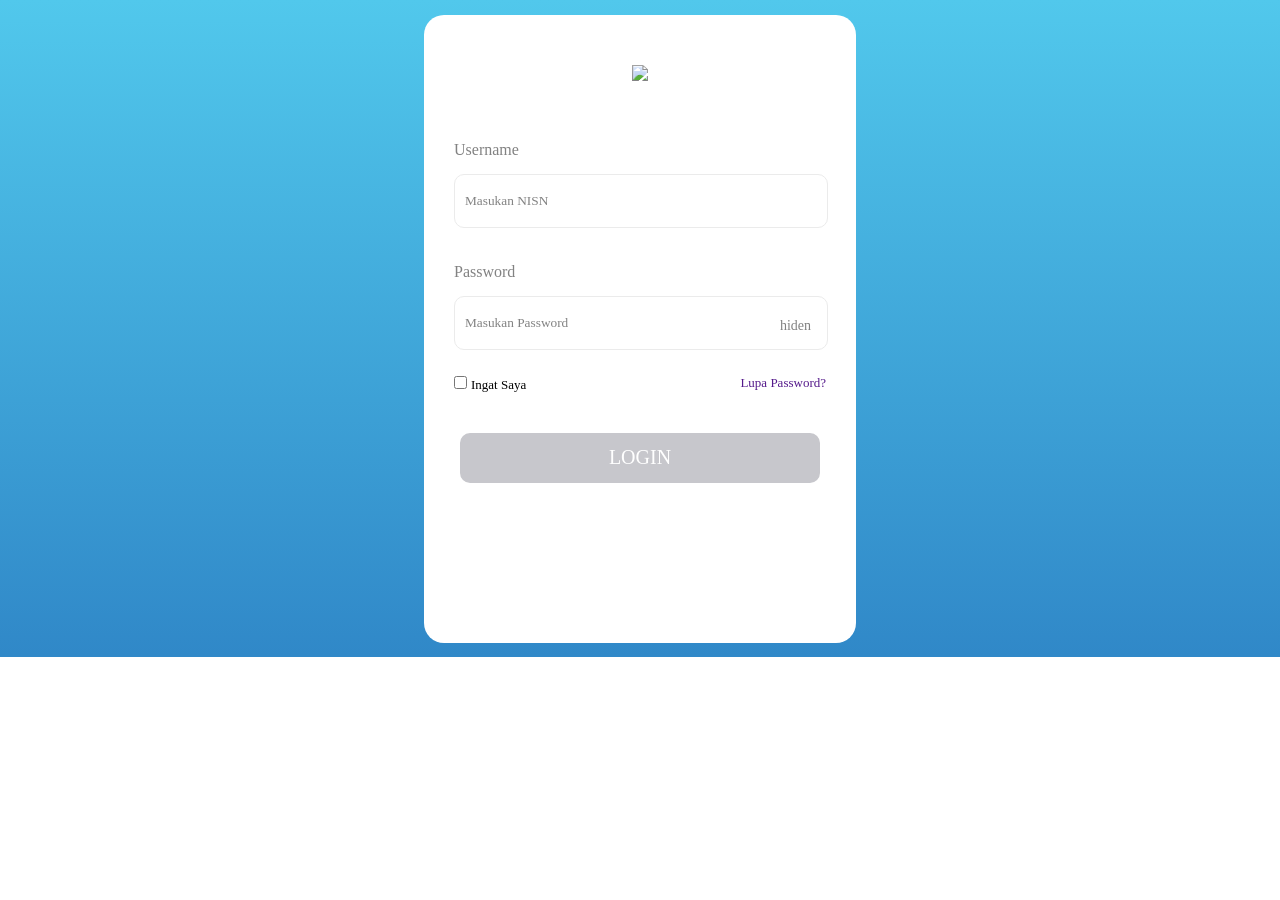
==== login-no-framework/login-native.html @ 5e8c4784 "login-native" ====
<!DOCTYPE html>
<html lang="en">
<head>
    <meta charset="UTF-8">
    <meta http-equiv="X-UA-Compatible" content="IE=edge">
    <meta name="viewport" content="width=device-width, initial-scale=1.0">
    <title>desain-login-menggunakan-native-html-css-js</title>
    <link rel="stylesheet" href="./file-css/login-native.css">
</head>
<body>
    <div class="section-wrapping">
        <div class="background-img">
            <div class="wrapping-form">
                <div class="wrapping-logo">
                    <img src="../../img-latihan/Group 2515.png">
                </div>
                <section>
                    <p id="pop-up"></p>
                </section>
                <form>
                    <div class="wrapping-input">
                        <label for="input-name">Username</label>
                        <input class="input-name-password" type="text" value="Masukan NISN">
                    </div>
                    <div class="wrapping-input">
                        <label for="input-pasword">Password</label>
                            <a id="show" onclick='document.getElementById("show").innerHTML = "show"'>hiden</a>
                            <!-- <a id="show" href="file:///E:/GIT/sinau-bareng/login-no-framework/login-native.html?">show</a> -->
                        <input class="input-name-password" type="text" value="Masukan Password">
                    </div>
                    <div class="wrapping-check-box">
                        <div class="">
                            <input type="checkbox">
                            <a class="password">Ingat Saya</a>
                        </div>
                        <a class="password" href="">Lupa Password?</a>
                    </div>
                    <div class="wrapping-button-login">
                        <button type="button" class="button-login" onclick='document.getElementById("pop-up").innerHTML = "sandi yang anda masukan salah"' >LOGIN</button>
                    </div>
                </form>
            </div>
        </div>
    </div>
</body>
</html>
---- login-no-framework/file-css/login-native.css ----
* {
    margin: 0;
}
@font-face {
    font-family: 'form';
    src: url(../../../font/Ubuntu/Ubuntu-Regular.ttf);
}
@font-face {
    font-family: 'login';
    src: url(../../../font/Ubuntu/Ubuntu-Bold.ttf);
}
body {
    display: flex;
    justify-content: center;
    align-items: center;
}
.section-wrapping {
    width: 100%;
    height: 657px;
    background: linear-gradient(0deg, #3088C8 0.12%, #51C8EC 100%);
}
.background-img {
    width: 100%;
    height: 100%;
    display: flex;
    justify-content: center;
    align-items: center;
    background-image: url(../../../img-latihan/Group.png);
}
.wrapping-form {
    width: 432px;
    height: 628px;
    background-color: #FFFFFF;
    border-radius: 20px;
}
.wrapping-logo {
    display: flex;
    justify-content: center;
    align-items: center;
    flex-direction: column;
    padding: 50px 0;
}
section {
    position: absolute;
    padding:0 0 0 110px;
    margin: -25px 0;
}
#pop-up {
    font-family: 'form';
    color: red;
}
form {
    margin: 0 30px;
}
#alert {
    display: flex;
    justify-content: center;
    position: relative;
    top: 30px;
    width: 370px;
    height: 20px;
    background-color: red;
    color: #FFFFFF;
    font-family: 'form';
    border-radius: 5px;
    box-shadow:0px 2px 4px rgba(0, 0, 0, 0.14) ;
}
.wrapping-input {
    padding: 10px 0;
}
label {
    font-family: 'form';
    color: #828282;
}
input {
    font-family: 'form';
    color: #828282;
}
.wrapping-check-box {
    display: flex;
    justify-content: space-between;
}
.input-name-password {
    width: 360px;
    height: 50px;
    margin: 15px 0;
    padding-left: 10px;
    border: 1px solid #ebebeb;
    outline-color:#F69421;
    border-radius: 10px;
}
.wrapping-input a {
    position: relative ;
    float: right;
    font-family: 'form';
    font-size: 14px;
    top: 55px;
    right: 15px;
    text-decoration: none;
    color: #828282;
}
.password {
    font-family: 'form';
    font-size: 13px;
    text-decoration: none;
}
.wrapping-button-login {
    display: flex;
    justify-content: center;
}
.button-login {
    width: 360px;
    height: 50px;
    margin: 40px 0 0;
    font-family: 'login';
    font-size: 20px;
    color: #FFFFFF;
    background-color: #C7C7CC;
    border:solid#C7C7CC;
    border-radius: 10px;
}
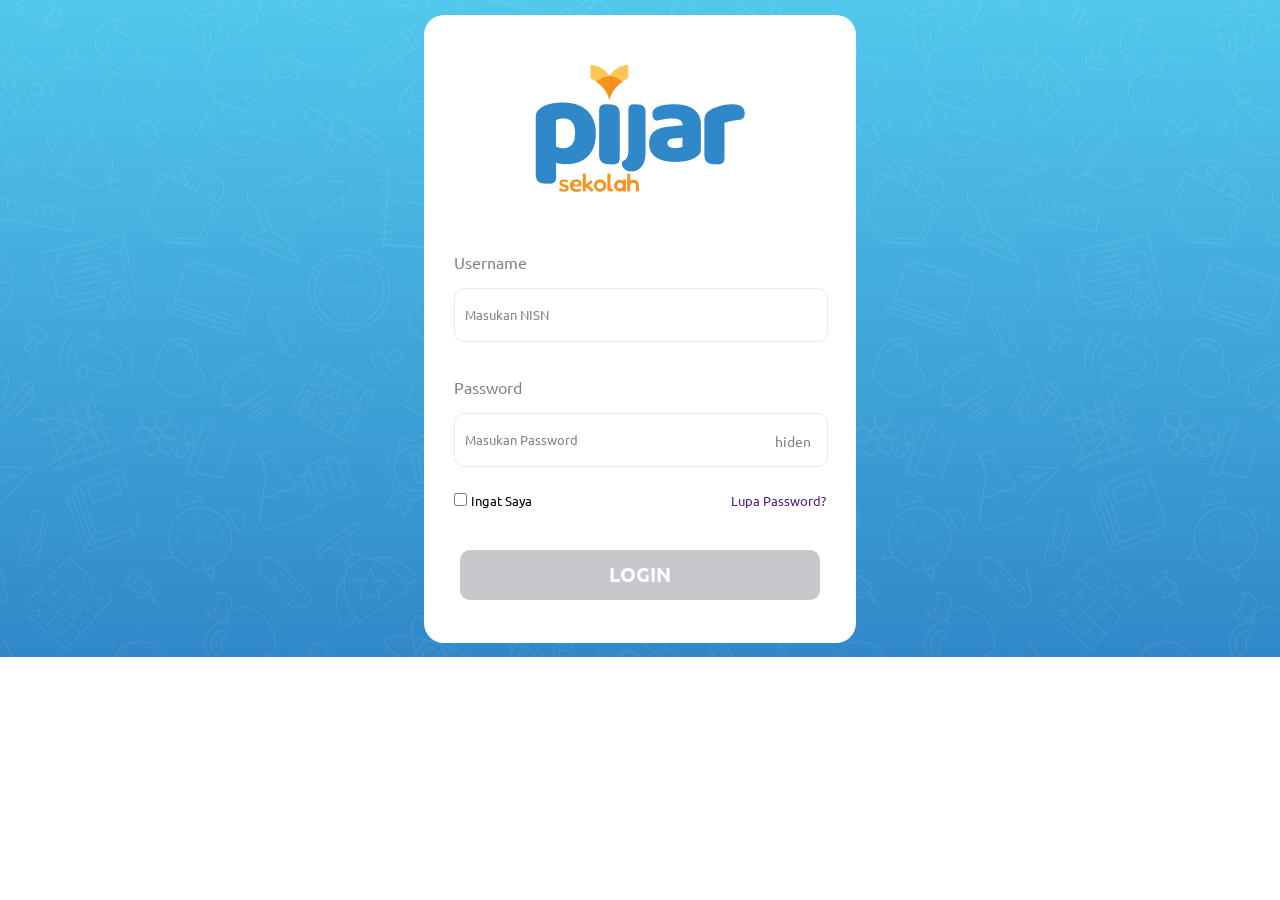
==== commit bf2de8da: "login-no-framework" ====
--- a/login-no-framework/login-native.html
+++ b/login-no-framework/login-native.html
@@ -12,7 +12,7 @@
         <div class="background-img">
             <div class="wrapping-form">
                 <div class="wrapping-logo">
-                    <img src="../../img-latihan/Group 2515.png">
+                    <img src="../img-latihan/Group 2515.png">
                 </div>
                 <section>
                     <p id="pop-up"></p>
--- a/login-no-framework/file-css/login-native.css
+++ b/login-no-framework/file-css/login-native.css
@@ -3,11 +3,11 @@
 }
 @font-face {
     font-family: 'form';
-    src: url(../../../font/Ubuntu/Ubuntu-Regular.ttf);
+    src: url(../../font/Ubuntu/Ubuntu-Regular.ttf);
 }
 @font-face {
     font-family: 'login';
-    src: url(../../../font/Ubuntu/Ubuntu-Bold.ttf);
+    src: url(../../font/Ubuntu/Ubuntu-Bold.ttf);
 }
 body {
     display: flex;
@@ -25,7 +25,7 @@
     display: flex;
     justify-content: center;
     align-items: center;
-    background-image: url(../../../img-latihan/Group.png);
+    background-image: url(../../img-latihan/Group.png);
 }
 .wrapping-form {
     width: 432px;
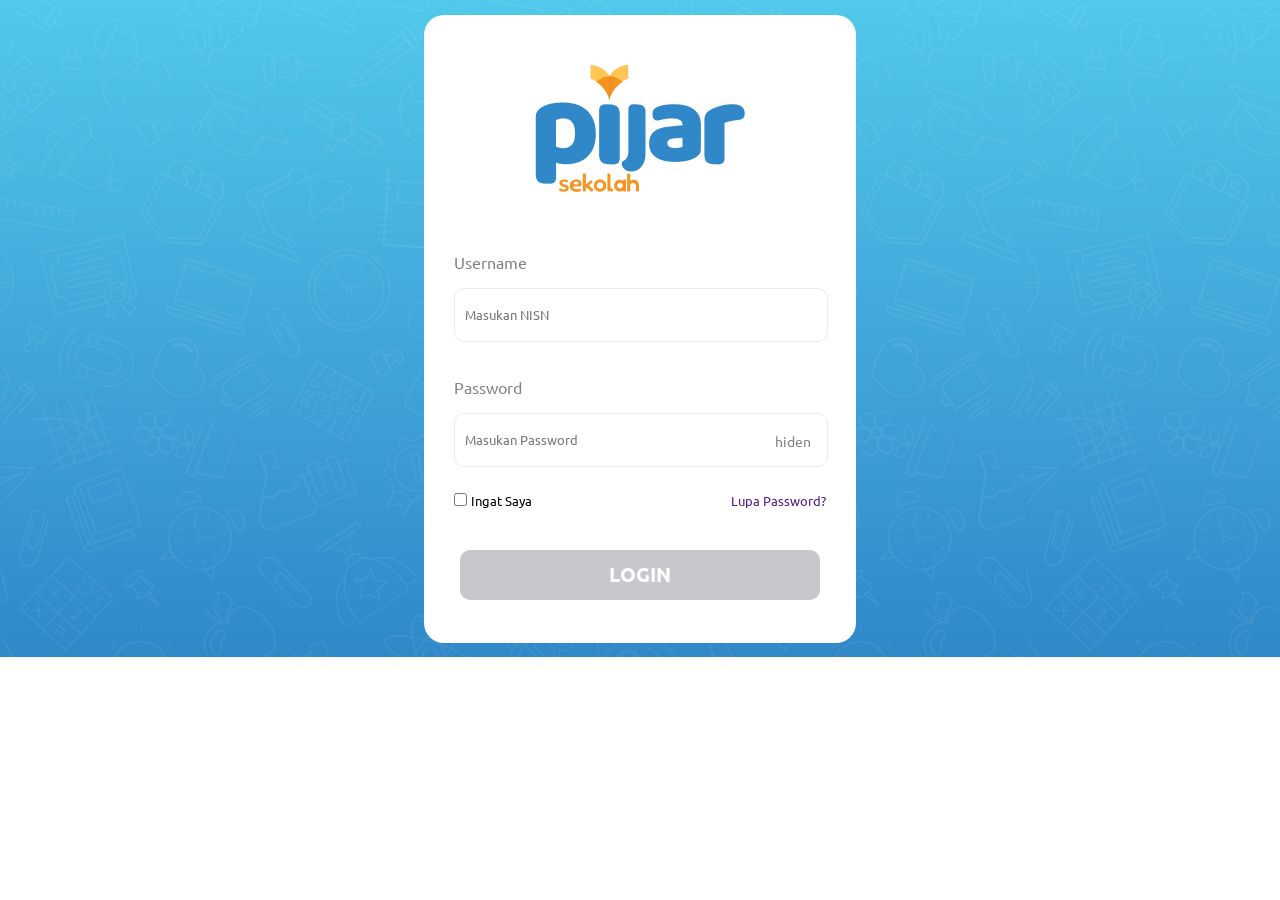
==== commit 787d0469: "Menambah file javascript" ====
--- a/login-no-framework/login-native.html
+++ b/login-no-framework/login-native.html
@@ -12,21 +12,17 @@
         <div class="background-img">
             <div class="wrapping-form">
                 <div class="wrapping-logo">
-                    <img src="../img-latihan/Group 2515.png">
+                    <img src="img-latihan/Group 2515.png">
                 </div>
-                <section>
-                    <p id="pop-up"></p>
-                </section>
-                <form>
+                <form id="form">
                     <div class="wrapping-input">
                         <label for="input-name">Username</label>
-                        <input class="input-name-password" type="text" value="Masukan NISN">
+                        <input class="input-name-password" name="username" type="text" value="" placeholder="Masukan NISN">
                     </div>
                     <div class="wrapping-input">
                         <label for="input-pasword">Password</label>
-                            <a id="show" onclick='document.getElementById("show").innerHTML = "show"'>hiden</a>
-                            <!-- <a id="show" href="file:///E:/GIT/sinau-bareng/login-no-framework/login-native.html?">show</a> -->
-                        <input class="input-name-password" type="text" value="Masukan Password">
+                            <a id="show" onclick="toggleShow()">hiden</a>
+                        <input class="input-name-password" name="password" id="password" type="password" value="" placeholder="Masukan Password">
                     </div>
                     <div class="wrapping-check-box">
                         <div class="">
@@ -35,12 +31,16 @@
                         </div>
                         <a class="password" href="">Lupa Password?</a>
                     </div>
+                    <div>
+                        <p id="pop-up"></p>
+                    </div>
                     <div class="wrapping-button-login">
-                        <button type="button" class="button-login" onclick='document.getElementById("pop-up").innerHTML = "sandi yang anda masukan salah"' >LOGIN</button>
+                        <button type="submit" class="button-login">LOGIN</button>
                     </div>
                 </form>
             </div>
         </div>
     </div>
+    <script src="./script/login.js"></script>
 </body>
 </html>
--- a/login-no-framework/file-css/login-native.css
+++ b/login-no-framework/file-css/login-native.css
@@ -3,11 +3,11 @@
 }
 @font-face {
     font-family: 'form';
-    src: url(../../font/Ubuntu/Ubuntu-Regular.ttf);
+    src: url(../font/Ubuntu/Ubuntu-Regular.ttf);
 }
 @font-face {
     font-family: 'login';
-    src: url(../../font/Ubuntu/Ubuntu-Bold.ttf);
+    src: url(../font/Ubuntu/Ubuntu-Bold.ttf);
 }
 body {
     display: flex;
@@ -25,7 +25,7 @@
     display: flex;
     justify-content: center;
     align-items: center;
-    background-image: url(../../img-latihan/Group.png);
+    background-image: url(../img-latihan/Group.png);
 }
 .wrapping-form {
     width: 432px;
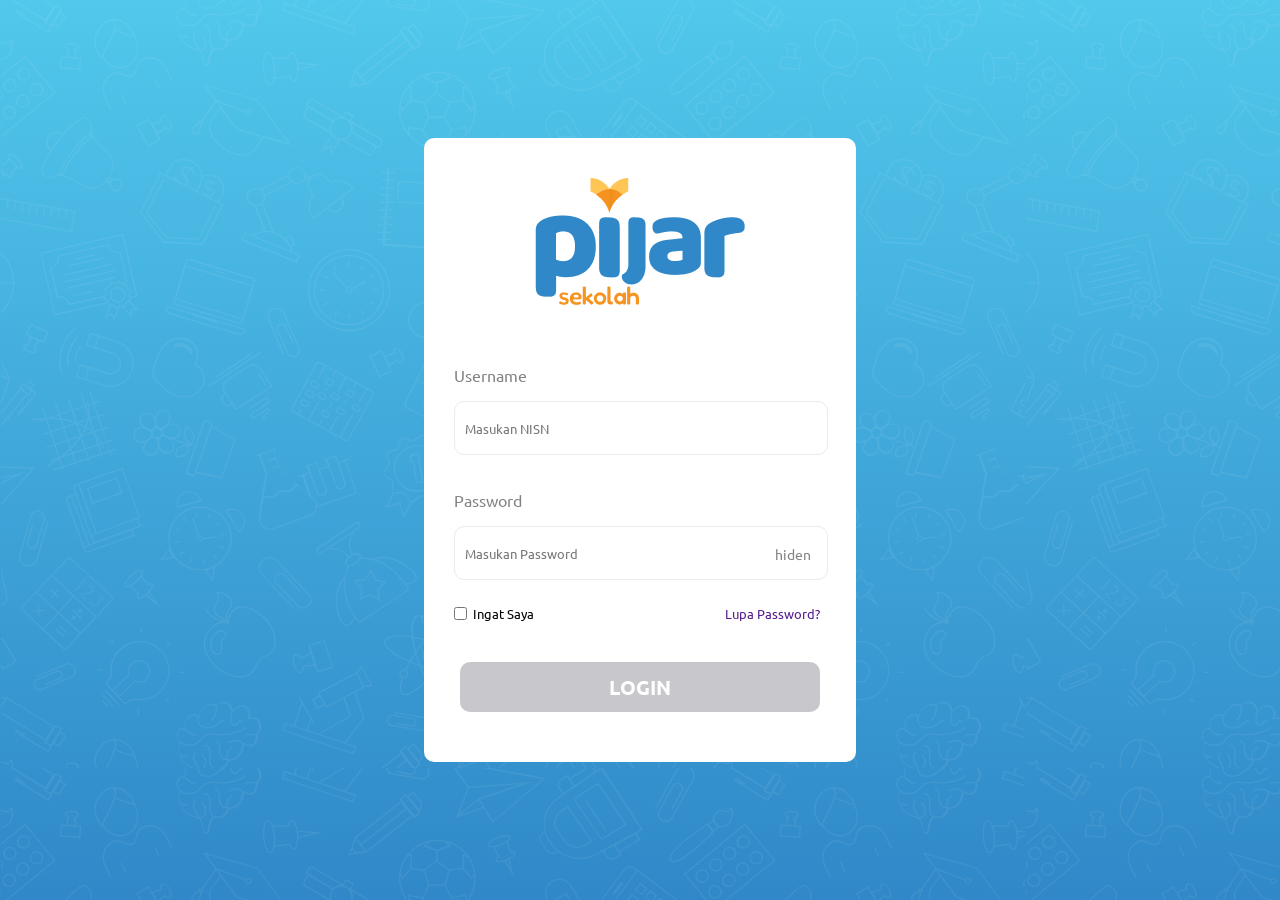
==== commit bb8d2cff: "login-no-framework" ====
--- a/login-no-framework/login-native.html
+++ b/login-no-framework/login-native.html
@@ -25,13 +25,13 @@
                         <input class="input-name-password" name="password" id="password" type="password" value="" placeholder="Masukan Password">
                     </div>
                     <div class="wrapping-check-box">
-                        <div class="">
+                        <div class="checkbox">
                             <input type="checkbox">
                             <a class="password">Ingat Saya</a>
                         </div>
                         <a class="password" href="">Lupa Password?</a>
                     </div>
-                    <div>
+                    <div class="pop-up">
                         <p id="pop-up"></p>
                     </div>
                     <div class="wrapping-button-login">
--- a/login-no-framework/file-css/login-native.css
+++ b/login-no-framework/file-css/login-native.css
@@ -15,12 +15,12 @@
     align-items: center;
 }
 .section-wrapping {
+    min-height: 100vh;
     width: 100%;
-    height: 657px;
     background: linear-gradient(0deg, #3088C8 0.12%, #51C8EC 100%);
 }
 .background-img {
-    width: 100%;
+    min-height: 100vh;
     height: 100%;
     display: flex;
     justify-content: center;
@@ -29,27 +29,34 @@
 }
 .wrapping-form {
     width: 432px;
-    height: 628px;
+    height: 90%;
     background-color: #FFFFFF;
-    border-radius: 20px;
+    border-radius: 10px;
+    padding: 20px 0;
 }
 .wrapping-logo {
     display: flex;
     justify-content: center;
     align-items: center;
     flex-direction: column;
-    padding: 50px 0;
+    padding: 20px 0; {
+    }
 }
 section {
     position: absolute;
     padding:0 0 0 110px;
     margin: -25px 0;
 }
+.pop-up {
+    display: flex;
+    justify-content: center;
+}
 #pop-up {
     font-family: 'form';
     color: red;
 }
 form {
+    padding: 30px 0;
     margin: 0 30px;
 }
 #alert {
@@ -99,10 +106,16 @@
     text-decoration: none;
     color: #828282;
 }
+.checkbox {
+    display: flex;
+    align-items: center;
+}
 .password {
+    align-items: center;
     font-family: 'form';
     font-size: 13px;
     text-decoration: none;
+    margin: 0 6px 0;
 }
 .wrapping-button-login {
     display: flex;
@@ -116,6 +129,52 @@
     font-size: 20px;
     color: #FFFFFF;
     background-color: #C7C7CC;
-    border:solid#C7C7CC;
+    border:none;
     border-radius: 10px;
+}
+
+@media screen and (max-width: 500px) {
+    .wrapping-form {
+        width: 80%;
+        height: 490px;
+        padding: 10px 0;
+    }
+    .wrapping-logo {
+        padding: 0;
+    }
+    label {
+        font-size: 12px;
+    }
+    input {
+        font-size: 9px;
+    }
+    #show {
+        font-size: 9px;
+    }
+    .password {
+        font-size: 12px;
+    }
+    .button-login {
+        font-size: 15px;
+    }
+    .input-name-password  {
+        width: 90%;
+        height: 30px;
+        margin: 7px;
+        border-radius: 5px;
+    }
+    .wrapping-input a {
+        top: 38px;
+    }
+    img {
+        width: 125px;
+        padding: 35px 0;
+    }
+    form {
+        margin: 0 10px;
+    }
+    .button-login  {
+        height: 34px;
+        border-radius: 7px;
+    }
 }
